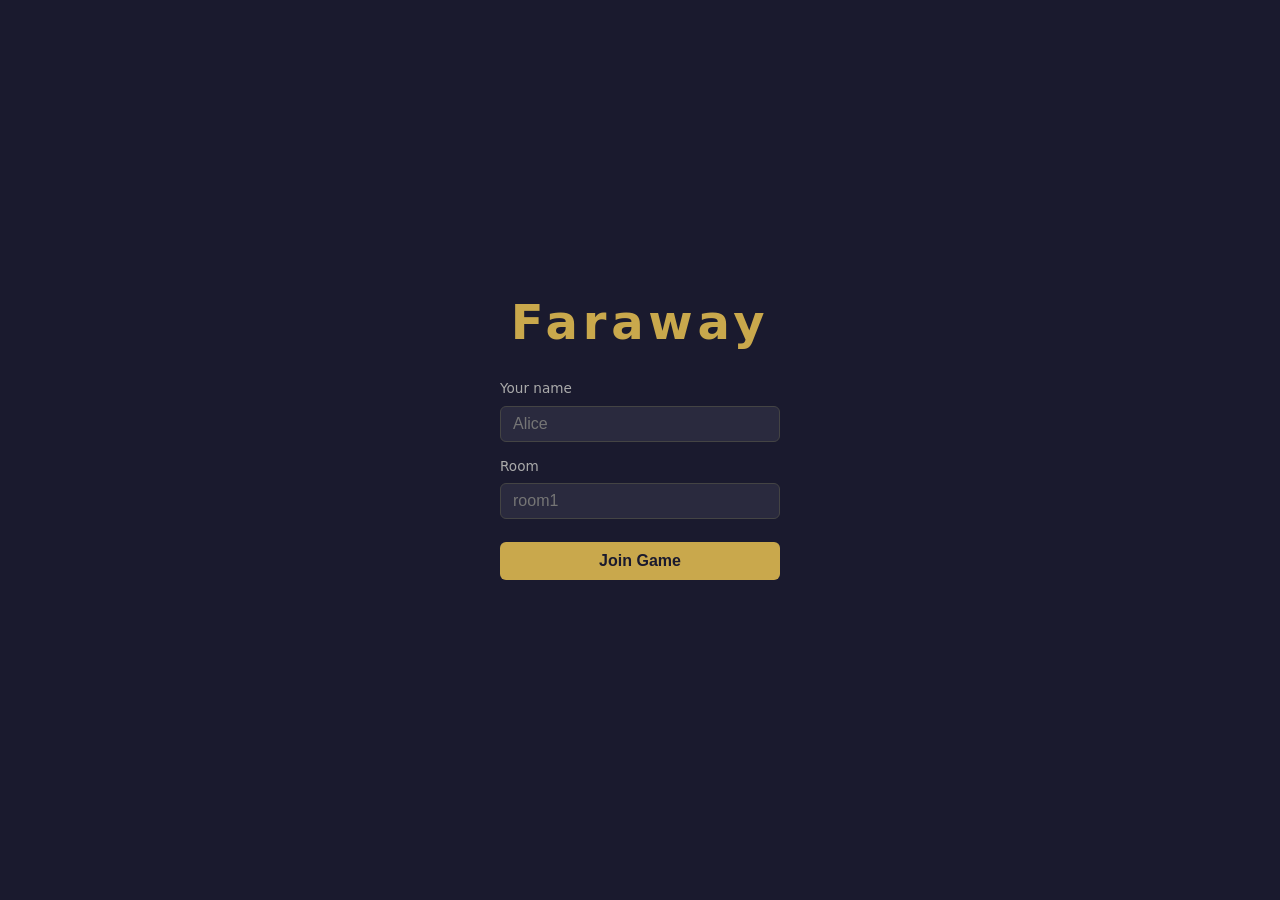
==== faraway-client/index.html @ e0d93aa5 "feat: add scoring UI with card-by-card reveal and per-card breakdown Server: add score_player_detail" ====
<!DOCTYPE html>
<html lang="en">
<head>
  <meta charset="UTF-8">
  <meta name="viewport" content="width=device-width, initial-scale=1.0">
  <title>Faraway</title>
  <link rel="stylesheet" href="style.css">
</head>
<body>

  <!-- Lobby -->
  <div id="lobby">
    <h1>Faraway</h1>
    <div class="lobby-form">
      <label for="player-name">Your name</label>
      <input type="text" id="player-name" placeholder="Alice" maxlength="20">

      <label for="room-name">Room</label>
      <input type="text" id="room-name" placeholder="room1" maxlength="30">

      <button id="connect-btn">Join Game</button>
      <div id="lobby-status"></div>
    </div>
  </div>

  <!-- Game board (hidden until connected) -->
  <div id="game-board" class="hidden">

    <!-- Status bar -->
    <div id="status-bar">
      <span id="status-phase"></span>
      <span id="status-round"></span>
      <span id="status-deck">Deck: –</span>
      <span id="status-sanctuary-deck">Sanctuary: –</span>
    </div>

    <!-- Opponents area -->
    <div id="opponents-area"></div>

    <!-- Market -->
    <div id="market-area">
      <div id="market-label">Market</div>
      <div id="market-cards"></div>
    </div>

    <!-- My area -->
    <div id="my-area">
      <div id="my-tableau-row">
        <div id="my-tableau-label">Your tableau</div>
        <div id="my-tableau"></div>
        <div id="my-sanctuaries-label">Sanctuaries</div>
        <div id="my-sanctuaries"></div>
      </div>
      <div id="my-hand-row">
        <div id="my-hand-label">Your hand</div>
        <div id="my-hand"></div>
      </div>
    </div>

  </div>

  <!-- Sanctuary choice modal -->
  <div id="sanctuary-modal" class="hidden">
    <div id="sanctuary-modal-inner">
      <h2>Choose a Sanctuary</h2>
      <p>Keep one card. The rest are discarded.</p>
      <div id="sanctuary-choices"></div>
    </div>
  </div>

  <!-- Game over overlay -->
  <div id="game-over-overlay" class="hidden">

    <!-- Stage 1: card-by-card scoring reveal -->
    <div id="scoring-reveal" class="hidden">
      <div id="scoring-reveal-inner">
        <div id="scoring-header">
          <span id="scoring-title">Scoring</span>
          <span id="scoring-running-total">0 fame</span>
        </div>
        <div id="scoring-card-area">
          <div id="scoring-card-slot"></div>
          <div id="scoring-card-list"></div>
        </div>
        <div id="scoring-explanation"></div>
        <button id="scoring-next-btn">Reveal first card</button>
      </div>
    </div>

    <!-- Stage 2: final leaderboard -->
    <div id="game-over-inner" class="hidden">
      <h2>Game Over</h2>
      <div id="scores-list"></div>
      <button id="play-again-btn">Play Again</button>
    </div>

  </div>

  <script src="game.js"></script>
</body>
</html>
---- faraway-client/style.css ----
/* ── Reset & base ─────────────────────────────────────────────────────────── */

*, *::before, *::after { box-sizing: border-box; margin: 0; padding: 0; }

body {
  font-family: system-ui, sans-serif;
  background: #1a1a2e;
  color: #e0e0e0;
  min-height: 100vh;
}

.hidden { display: none !important; }

/* ── Lobby ────────────────────────────────────────────────────────────────── */

#lobby {
  display: flex;
  flex-direction: column;
  align-items: center;
  justify-content: center;
  min-height: 100vh;
  gap: 1.5rem;
}

#lobby h1 {
  font-size: 3rem;
  letter-spacing: 0.1em;
  color: #c9a84c;
}

.lobby-form {
  display: flex;
  flex-direction: column;
  gap: 0.6rem;
  width: 280px;
}

.lobby-form label {
  font-size: 0.85rem;
  color: #aaa;
  margin-top: 0.4rem;
}

.lobby-form input {
  padding: 0.5rem 0.75rem;
  border-radius: 6px;
  border: 1px solid #444;
  background: #2a2a3e;
  color: #e0e0e0;
  font-size: 1rem;
}

.lobby-form button {
  margin-top: 0.8rem;
  padding: 0.65rem;
  border-radius: 6px;
  border: none;
  background: #c9a84c;
  color: #1a1a2e;
  font-size: 1rem;
  font-weight: 600;
  cursor: pointer;
}

.lobby-form button:hover { background: #e0be6a; }
.lobby-form button:disabled { background: #666; cursor: default; }

#lobby-status {
  font-size: 0.85rem;
  color: #aaa;
  text-align: center;
  min-height: 1.2em;
}

/* ── Game board layout ────────────────────────────────────────────────────── */

#game-board {
  display: flex;
  flex-direction: column;
  height: 100vh;
  overflow: hidden;
}

/* ── Status bar ───────────────────────────────────────────────────────────── */

#status-bar {
  display: flex;
  align-items: center;
  gap: 1.5rem;
  padding: 0.4rem 1rem;
  background: #0d0d1e;
  border-bottom: 1px solid #333;
  font-size: 0.85rem;
  flex-shrink: 0;
}

#status-phase {
  font-weight: 600;
  color: #c9a84c;
  flex: 1;
}

#status-round { color: #aaa; }
#status-deck, #status-sanctuary-deck { color: #888; }

/* ── Opponents area ───────────────────────────────────────────────────────── */

#opponents-area {
  display: flex;
  gap: 0.75rem;
  padding: 0.5rem 1rem;
  background: #14142a;
  border-bottom: 1px solid #333;
  overflow-x: auto;
  flex-shrink: 0;
}

.opponent-panel {
  display: flex;
  flex-direction: column;
  gap: 0.3rem;
  min-width: 160px;
}

.opponent-name {
  font-size: 0.8rem;
  color: #aaa;
  font-weight: 600;
}

.opponent-tableau {
  display: flex;
  gap: 2px;
  flex-wrap: nowrap;
  overflow-x: auto;
}

.opponent-sanctuaries {
  display: flex;
  gap: 2px;
}

.opponent-meta {
  font-size: 0.75rem;
  color: #888;
}

/* ── Market area ──────────────────────────────────────────────────────────── */

#market-area {
  display: flex;
  align-items: center;
  gap: 0.75rem;
  padding: 0.5rem 1rem;
  background: #1a1a2e;
  border-bottom: 1px solid #333;
  flex-shrink: 0;
}

#market-label {
  font-size: 0.8rem;
  color: #888;
  width: 60px;
  flex-shrink: 0;
}

#market-cards {
  display: flex;
  gap: 6px;
  flex-wrap: nowrap;
  overflow-x: auto;
}

/* ── My area ──────────────────────────────────────────────────────────────── */

#my-area {
  flex: 1;
  display: flex;
  flex-direction: column;
  padding: 0.5rem 1rem;
  gap: 0.5rem;
  overflow: hidden;
}

#my-tableau-row {
  display: flex;
  align-items: center;
  gap: 0.5rem;
  flex-shrink: 0;
  overflow-x: auto;
}

#my-tableau-label, #my-sanctuaries-label {
  font-size: 0.75rem;
  color: #888;
  flex-shrink: 0;
}

#my-tableau, #my-sanctuaries {
  display: flex;
  gap: 4px;
}

#my-hand-row {
  display: flex;
  align-items: center;
  gap: 0.75rem;
  flex: 1;
}

#my-hand-label {
  font-size: 0.8rem;
  color: #aaa;
  flex-shrink: 0;
}

#my-hand {
  display: flex;
  gap: 8px;
  flex-wrap: nowrap;
}

/* ── Card ─────────────────────────────────────────────────────────────────── */

.card {
  border-radius: 5px;
  overflow: hidden;
  flex-shrink: 0;
  position: relative;
  border: 2px solid transparent;
  cursor: default;
}

.card img {
  display: block;
  width: 100%;
  height: 100%;
  object-fit: cover;
}

/* Size variants — region tiles are square (300×300), sanctuary tiles are portrait */
.card.sm  { width: 44px;  height: 44px; }
.card.md  { width: 66px;  height: 66px; }
.card.lg  { width: 90px;  height: 90px; }

/* Sanctuary cards are portrait (189×291 ≈ 2:3) */
.card.sanctuary { width: 44px; height: 68px; }
.card.sanctuary.md { width: 60px; height: 92px; }
.card.sanctuary.lg { width: 80px; height: 123px; }

/* Playable hand card */
.card.playable {
  cursor: pointer;
  border-color: #c9a84c;
}
.card.playable:hover {
  border-color: #fff;
  transform: translateY(-6px);
  transition: transform 0.1s;
}

/* Draftable market card */
.card.draftable {
  cursor: pointer;
  border-color: #4caf8a;
}
.card.draftable:hover {
  border-color: #fff;
  transform: translateY(-4px);
  transition: transform 0.1s;
}

/* Already played indicator */
.card.played-overlay::after {
  content: '✓';
  position: absolute;
  inset: 0;
  background: rgba(0,0,0,0.45);
  display: flex;
  align-items: center;
  justify-content: center;
  color: #c9a84c;
  font-size: 1.5rem;
}

/* Waiting-for indicator */
.card.waiting-overlay::after {
  content: '?';
  position: absolute;
  inset: 0;
  background: rgba(0,0,0,0.55);
  display: flex;
  align-items: center;
  justify-content: center;
  color: #aaa;
  font-size: 1.2rem;
}

/* ── Sanctuary modal ──────────────────────────────────────────────────────── */

#sanctuary-modal {
  position: fixed;
  inset: 0;
  background: rgba(0,0,0,0.75);
  display: flex;
  align-items: center;
  justify-content: center;
  z-index: 100;
}

#sanctuary-modal-inner {
  background: #1a1a2e;
  border: 1px solid #444;
  border-radius: 10px;
  padding: 1.5rem 2rem;
  text-align: center;
  max-width: 90vw;
}

#sanctuary-modal-inner h2 {
  color: #c9a84c;
  margin-bottom: 0.4rem;
}

#sanctuary-modal-inner p {
  color: #aaa;
  font-size: 0.85rem;
  margin-bottom: 1rem;
}

#sanctuary-choices {
  display: flex;
  gap: 10px;
  justify-content: center;
  flex-wrap: wrap;
}

.sanctuary-choice-card {
  cursor: pointer;
  border-radius: 6px;
  overflow: hidden;
  border: 3px solid transparent;
  width: 80px;
  height: 123px;
  flex-shrink: 0;
}

.sanctuary-choice-card img {
  display: block;
  width: 100%;
  height: 100%;
  object-fit: cover;
}

.sanctuary-choice-card:hover {
  border-color: #c9a84c;
  transform: translateY(-4px);
  transition: transform 0.1s;
}

/* ── Game over overlay ────────────────────────────────────────────────────── */

#game-over-overlay {
  position: fixed;
  inset: 0;
  background: rgba(0,0,0,0.8);
  display: flex;
  align-items: center;
  justify-content: center;
  z-index: 200;
}

#game-over-inner {
  background: #1a1a2e;
  border: 1px solid #c9a84c;
  border-radius: 12px;
  padding: 2rem 2.5rem;
  text-align: center;
  min-width: 260px;
}

#game-over-inner h2 {
  color: #c9a84c;
  font-size: 1.8rem;
  margin-bottom: 1rem;
}

#scores-list {
  display: flex;
  flex-direction: column;
  gap: 0.5rem;
  margin-bottom: 1.5rem;
}

.score-row {
  display: flex;
  justify-content: space-between;
  gap: 2rem;
  font-size: 1rem;
}

.score-row.winner {
  color: #c9a84c;
  font-weight: 700;
}

.score-row .tiebreaker {
  font-size: 0.75rem;
  color: #888;
}

#play-again-btn {
  padding: 0.6rem 1.5rem;
  border-radius: 6px;
  border: none;
  background: #c9a84c;
  color: #1a1a2e;
  font-size: 1rem;
  font-weight: 600;
  cursor: pointer;
}

#play-again-btn:hover { background: #e0be6a; }

/* ── Scoring reveal ──────────────────────────────────────────────────────── */

#scoring-reveal {
  display: flex;
  align-items: center;
  justify-content: center;
  width: 100%;
  height: 100%;
}

#scoring-reveal-inner {
  background: #1a1a2e;
  border: 1px solid #c9a84c;
  border-radius: 12px;
  padding: 1.5rem 2rem;
  display: flex;
  flex-direction: column;
  align-items: center;
  gap: 1rem;
  min-width: 320px;
  max-width: 90vw;
}

#scoring-header {
  display: flex;
  justify-content: space-between;
  align-items: baseline;
  width: 100%;
}

#scoring-title {
  font-size: 1rem;
  color: #aaa;
}

#scoring-running-total {
  font-size: 1.4rem;
  font-weight: 700;
  color: #c9a84c;
}

#scoring-card-area {
  display: flex;
  flex-direction: column;
  align-items: center;
  gap: 0.75rem;
  width: 100%;
}

/* The big card being revealed */
.card.scoring-reveal-card {
  width: 120px;
  height: 120px;
  border: 3px solid #c9a84c;
  animation: card-pop 0.15s ease-out;
}

.card.scoring-reveal-card.sanctuary {
  width: 100px;
  height: 154px;
}

@keyframes card-pop {
  from { transform: scale(0.85); opacity: 0.4; }
  to   { transform: scale(1);    opacity: 1; }
}

/* Score badge overlaid on the card */
.score-badge {
  position: absolute;
  bottom: 4px;
  right: 4px;
  border-radius: 4px;
  padding: 2px 6px;
  font-size: 0.9rem;
  font-weight: 700;
  pointer-events: none;
}

.score-badge.positive {
  background: #c9a84c;
  color: #1a1a2e;
}

.score-badge.zero {
  background: #444;
  color: #888;
}

/* History row: previously revealed cards */
#scoring-card-list {
  display: flex;
  gap: 4px;
  flex-wrap: wrap;
  justify-content: center;
  min-height: 50px;
}

.scoring-history-card {
  position: relative;
}

.score-badge-sm {
  position: absolute;
  bottom: 2px;
  right: 2px;
  border-radius: 3px;
  padding: 1px 3px;
  font-size: 0.6rem;
  font-weight: 700;
  pointer-events: none;
}

.score-badge-sm.positive {
  background: #c9a84c;
  color: #1a1a2e;
}

.score-badge-sm.zero {
  background: #333;
  color: #666;
}

#scoring-explanation {
  font-size: 1rem;
  color: #e0e0e0;
  text-align: center;
  min-height: 1.4em;
}

#scoring-next-btn {
  padding: 0.6rem 1.5rem;
  border-radius: 6px;
  border: none;
  background: #c9a84c;
  color: #1a1a2e;
  font-size: 1rem;
  font-weight: 600;
  cursor: pointer;
}

#scoring-next-btn:hover { background: #e0be6a; }
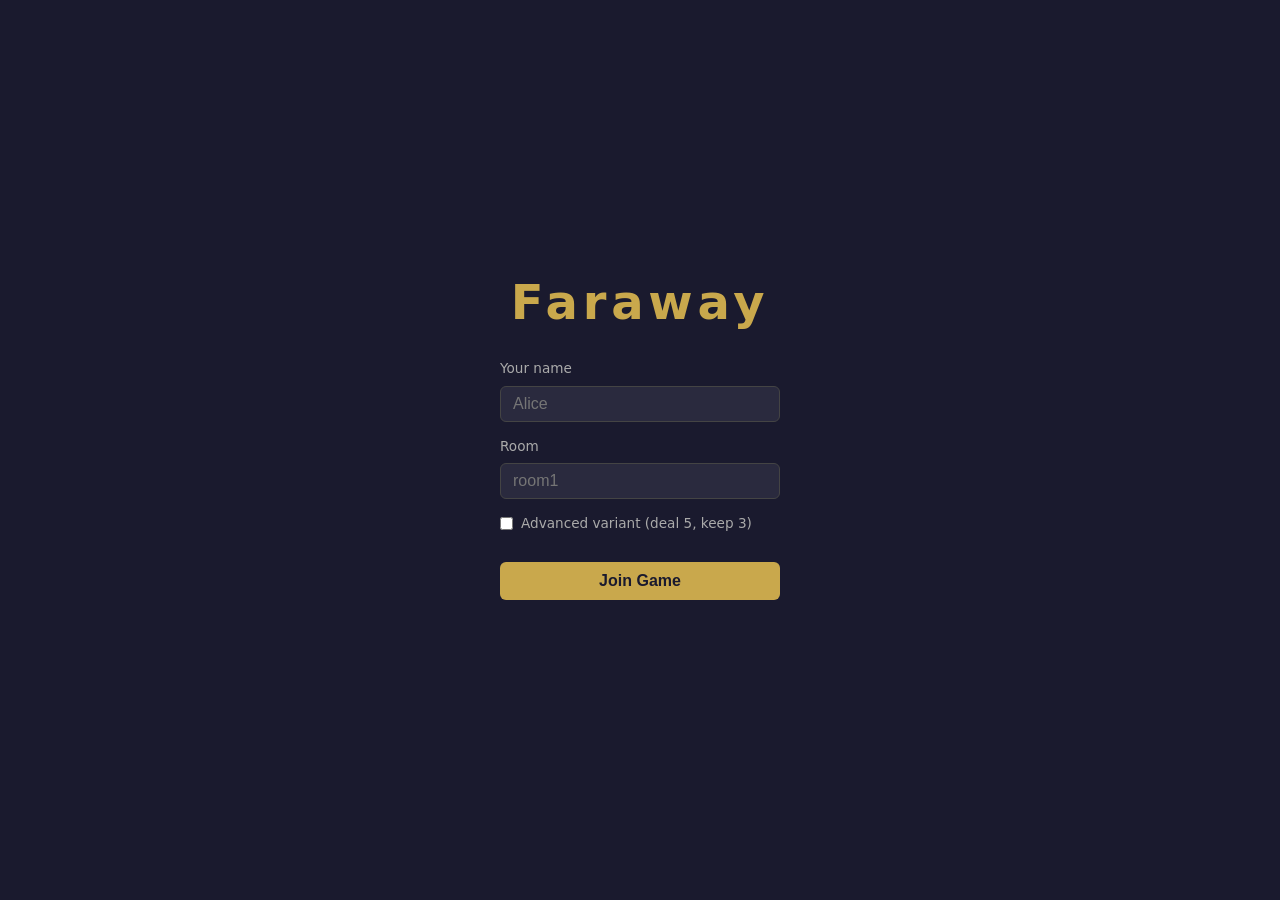
==== commit a05c5558: "feat: advanced setup variant (deal 5, keep 3) Server: new AdvancedSetup phase, KeepCards action, Sta" ====
--- a/faraway-client/index.html
+++ b/faraway-client/index.html
@@ -17,6 +17,11 @@
 
       <label for="room-name">Room</label>
       <input type="text" id="room-name" placeholder="room1" maxlength="30">
+
+      <label class="checkbox-label">
+        <input type="checkbox" id="advanced-variant">
+        Advanced variant (deal 5, keep 3)
+      </label>
 
       <button id="connect-btn">Join Game</button>
       <div id="lobby-status"></div>
@@ -59,6 +64,16 @@
 
   </div>
 
+  <!-- Advanced setup modal: pick 3 from 5 -->
+  <div id="advanced-modal" class="hidden">
+    <div id="advanced-modal-inner">
+      <h2>Advanced Setup</h2>
+      <p>Choose 3 cards to keep. The other 2 will be shuffled back into the deck.</p>
+      <div id="advanced-choices"></div>
+      <button id="advanced-confirm-btn" disabled>Keep selected (0 / 3)</button>
+    </div>
+  </div>
+
   <!-- Sanctuary choice modal -->
   <div id="sanctuary-modal" class="hidden">
     <div id="sanctuary-modal-inner">
--- a/faraway-client/style.css
+++ b/faraway-client/style.css
@@ -358,6 +358,69 @@
   transition: transform 0.1s;
 }
 
+/* ── Advanced setup modal ─────────────────────────────────────────────────── */
+
+#advanced-modal {
+  position: fixed;
+  inset: 0;
+  background: rgba(0,0,0,0.75);
+  display: flex;
+  align-items: center;
+  justify-content: center;
+  z-index: 100;
+}
+
+#advanced-modal-inner {
+  background: #1a1a2e;
+  border: 1px solid #444;
+  border-radius: 10px;
+  padding: 1.5rem 2rem;
+  max-width: 90vw;
+}
+
+#advanced-modal-inner h2 { color: #c9a84c; margin-bottom: 0.4rem; }
+#advanced-modal-inner p  { color: #aaa; font-size: 0.85rem; margin-bottom: 1rem; }
+
+#advanced-choices {
+  display: flex;
+  gap: 0.75rem;
+  flex-wrap: wrap;
+  margin-bottom: 1rem;
+}
+
+#advanced-choices .card.selected {
+  border: 3px solid #c9a84c;
+  transform: translateY(-6px);
+  transition: transform 0.1s;
+}
+
+#advanced-confirm-btn {
+  display: block;
+  margin: 0 auto;
+  padding: 0.5rem 1.4rem;
+  background: #c9a84c;
+  color: #1a1a2e;
+  border: none;
+  border-radius: 6px;
+  font-weight: 700;
+  cursor: pointer;
+}
+
+#advanced-confirm-btn:disabled {
+  background: #555;
+  color: #aaa;
+  cursor: default;
+}
+
+.checkbox-label {
+  display: flex;
+  align-items: center;
+  gap: 0.5rem;
+  color: #ccc;
+  font-size: 0.9rem;
+  margin-bottom: 0.5rem;
+}
+
 /* ── Game over overlay ────────────────────────────────────────────────────── */
 
 #game-over-overlay {
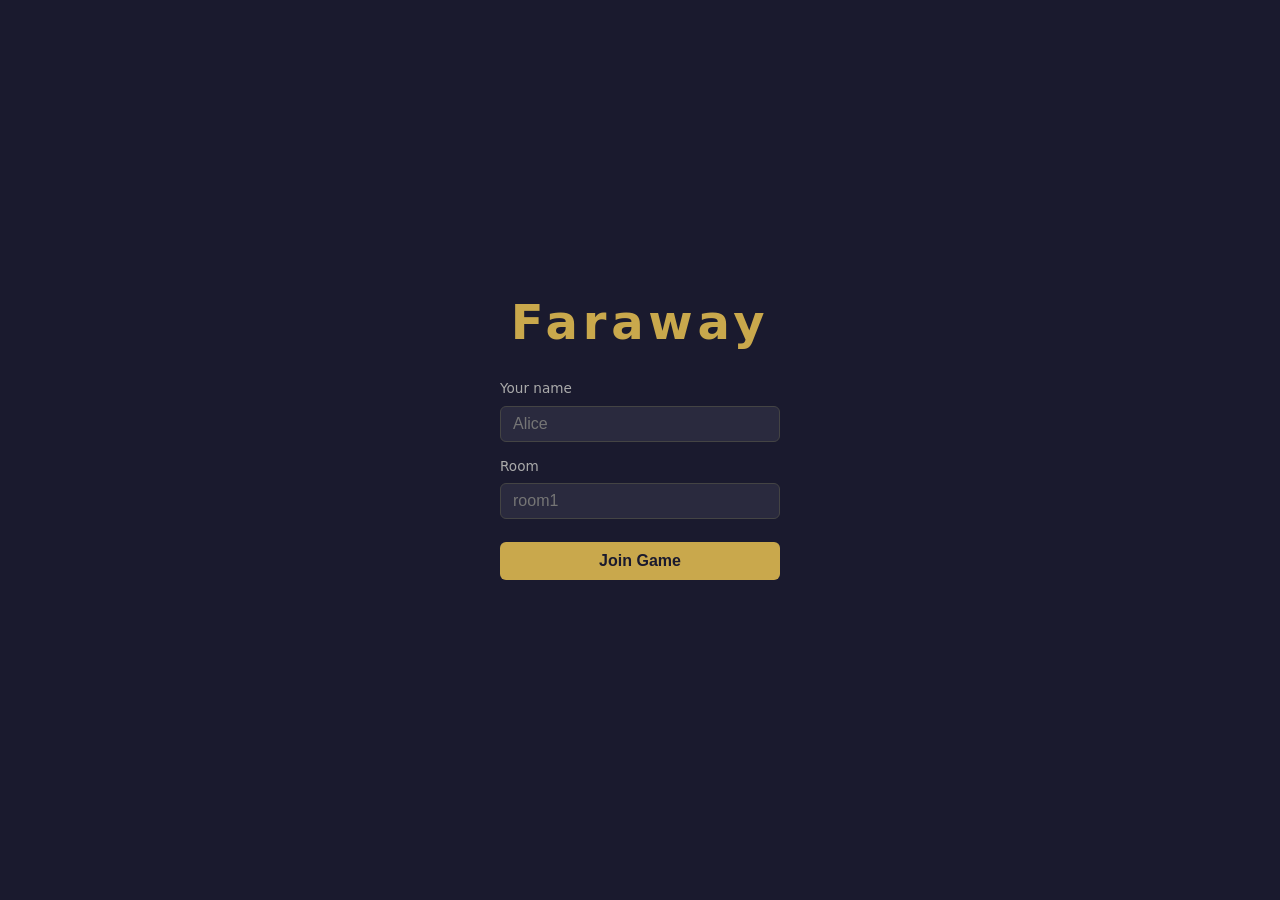
==== commit cf766a25: "refactor: remove advanced variant toggle from lobby screen The toggle now only lives in the waiting " ====
--- a/faraway-client/index.html
+++ b/faraway-client/index.html
@@ -18,11 +18,6 @@
       <label for="room-name">Room</label>
       <input type="text" id="room-name" placeholder="room1" maxlength="30">
 
-      <label class="checkbox-label">
-        <input type="checkbox" id="advanced-variant">
-        Advanced variant (deal 5, keep 3)
-      </label>
-
       <button id="connect-btn">Join Game</button>
       <div id="lobby-status"></div>
     </div>
@@ -30,6 +25,21 @@
 
   <!-- Game board (hidden until connected) -->
   <div id="game-board" class="hidden">
+
+    <!-- Waiting room (shown before game starts) -->
+    <div id="waiting-room" class="hidden">
+      <h1>Faraway</h1>
+      <div id="waiting-room-name"></div>
+      <div id="waiting-players"></div>
+      <div id="waiting-controls">
+        <label class="checkbox-label">
+          <input type="checkbox" id="waiting-advanced">
+          Advanced variant (deal 5, keep 3)
+        </label>
+        <button id="waiting-start-btn">Start Game</button>
+      </div>
+      <div id="waiting-hint"></div>
+    </div>
 
     <!-- Status bar -->
     <div id="status-bar">
@@ -44,7 +54,7 @@
 
     <!-- Market -->
     <div id="market-area">
-      <div id="market-label">Market</div>
+      <div id="market-label">Draft Market</div>
       <div id="market-cards"></div>
     </div>
 
@@ -53,6 +63,8 @@
       <div id="my-tableau-row">
         <div id="my-tableau-label">Your tableau</div>
         <div id="my-tableau"></div>
+      </div>
+      <div id="my-sanctuaries-row">
         <div id="my-sanctuaries-label">Sanctuaries</div>
         <div id="my-sanctuaries"></div>
       </div>
@@ -83,33 +95,10 @@
     </div>
   </div>
 
-  <!-- Game over overlay -->
-  <div id="game-over-overlay" class="hidden">
-
-    <!-- Stage 1: card-by-card scoring reveal -->
-    <div id="scoring-reveal" class="hidden">
-      <div id="scoring-reveal-inner">
-        <div id="scoring-header">
-          <span id="scoring-title">Scoring</span>
-          <span id="scoring-running-total">0 fame</span>
-        </div>
-        <div id="scoring-card-area">
-          <div id="scoring-card-slot"></div>
-          <div id="scoring-card-list"></div>
-        </div>
-        <div id="scoring-explanation"></div>
-        <button id="scoring-next-btn">Reveal first card</button>
-      </div>
-    </div>
-
-    <!-- Stage 2: final leaderboard -->
-    <div id="game-over-inner" class="hidden">
-      <h2>Game Over</h2>
-      <div id="scores-list"></div>
-      <button id="play-again-btn">Play Again</button>
-    </div>
-
-  </div>
+  <!-- Tap-to-zoom backdrop (mobile only, hidden by default) -->
+  <div id="card-zoom-backdrop" class="hidden"></div>
+  <!-- Card hover zoom popover (shared, repositioned via JS) -->
+  <div id="card-zoom"><img src="" alt=""></div>
 
   <script src="game.js"></script>
 </body>
--- a/faraway-client/style.css
+++ b/faraway-client/style.css
@@ -72,12 +72,97 @@
   min-height: 1.2em;
 }
 
+/* ── Waiting room ─────────────────────────────────────────────────────────── */
+
+#waiting-room {
+  display: flex;
+  flex-direction: column;
+  align-items: center;
+  justify-content: center;
+  min-height: 100vh;
+  gap: 1.2rem;
+}
+
+#waiting-room h1 {
+  font-size: 3rem;
+  letter-spacing: 0.1em;
+  color: #c9a84c;
+  margin: 0;
+}
+
+#waiting-room-name {
+  font-size: 1rem;
+  color: #888;
+  letter-spacing: 0.05em;
+}
+
+#waiting-players {
+  display: flex;
+  flex-direction: column;
+  align-items: center;
+  gap: 0.4rem;
+  margin: 0.8rem 0;
+  min-width: 200px;
+}
+
+.waiting-player {
+  padding: 0.5rem 1.2rem;
+  background: #2a2a3e;
+  border: 1px solid #444;
+  border-radius: 8px;
+  font-size: 1rem;
+  color: #e0e0e0;
+  width: 100%;
+  text-align: center;
+}
+
+.waiting-player.host {
+  border-color: #c9a84c;
+  color: #c9a84c;
+}
+
+#waiting-controls {
+  display: flex;
+  flex-direction: column;
+  align-items: center;
+  gap: 0.8rem;
+  margin-top: 0.5rem;
+}
+
+#waiting-controls .checkbox-label {
+  font-size: 0.9rem;
+  color: #aaa;
+  cursor: pointer;
+}
+
+#waiting-start-btn {
+  padding: 0.7rem 2rem;
+  border-radius: 8px;
+  border: none;
+  background: #c9a84c;
+  color: #1a1a2e;
+  font-size: 1.1rem;
+  font-weight: 700;
+  cursor: pointer;
+  transition: background 0.15s;
+}
+
+#waiting-start-btn:hover { background: #e0be6a; }
+#waiting-start-btn:disabled { background: #555; color: #999; cursor: default; }
+
+#waiting-hint {
+  font-size: 0.9rem;
+  color: #888;
+  font-style: italic;
+}
+
 /* ── Game board layout ────────────────────────────────────────────────────── */
 
 #game-board {
   display: flex;
   flex-direction: column;
   height: 100vh;
+  height: 100dvh;
   overflow: hidden;
 }
 
@@ -107,7 +192,7 @@
 
 #opponents-area {
   display: flex;
-  gap: 0.75rem;
+  gap: 0.6rem;
   padding: 0.5rem 1rem;
   background: #14142a;
   border-bottom: 1px solid #333;
@@ -118,14 +203,21 @@
 .opponent-panel {
   display: flex;
   flex-direction: column;
-  gap: 0.3rem;
-  min-width: 160px;
+  gap: 0.25rem;
+  min-width: 140px;
+  background: #1a1a30;
+  border: 1px solid #2a2a44;
+  border-radius: 8px;
+  padding: 0.4rem 0.5rem;
 }
 
 .opponent-name {
-  font-size: 0.8rem;
-  color: #aaa;
+  font-size: 0.75rem;
+  color: #bbb;
   font-weight: 600;
+  border-bottom: 1px solid #2a2a44;
+  padding-bottom: 0.2rem;
+  margin-bottom: 0.1rem;
 }
 
 .opponent-tableau {
@@ -141,8 +233,8 @@
 }
 
 .opponent-meta {
-  font-size: 0.75rem;
-  color: #888;
+  font-size: 0.7rem;
+  color: #666;
 }
 
 /* ── Market area ──────────────────────────────────────────────────────────── */
@@ -151,24 +243,28 @@
   display: flex;
   align-items: center;
   gap: 0.75rem;
-  padding: 0.5rem 1rem;
-  background: #1a1a2e;
-  border-bottom: 1px solid #333;
+  padding: 0.6rem 1rem;
+  background: #221d0a;
+  border-top: 2px solid #3d3010;
+  border-bottom: 2px solid #3d3010;
   flex-shrink: 0;
 }
 
 #market-label {
-  font-size: 0.8rem;
-  color: #888;
-  width: 60px;
+  font-size: 0.9rem;
+  font-weight: 600;
+  color: #c9a84c;
+  width: auto;
   flex-shrink: 0;
 }
 
 #market-cards {
   display: flex;
-  gap: 6px;
+  gap: 8px;
   flex-wrap: nowrap;
   overflow-x: auto;
+  flex: 1;
+  justify-content: center;
 }
 
 /* ── My area ──────────────────────────────────────────────────────────────── */
@@ -179,10 +275,18 @@
   flex-direction: column;
   padding: 0.5rem 1rem;
   gap: 0.5rem;
-  overflow: hidden;
+  overflow-y: auto;
 }
 
 #my-tableau-row {
+  display: flex;
+  align-items: center;
+  gap: 0.5rem;
+  flex-shrink: 0;
+  overflow-x: auto;
+}
+
+#my-sanctuaries-row {
   display: flex;
   align-items: center;
   gap: 0.5rem;
@@ -223,7 +327,7 @@
 /* ── Card ─────────────────────────────────────────────────────────────────── */
 
 .card {
-  border-radius: 5px;
+  border-radius: 10%;
   overflow: hidden;
   flex-shrink: 0;
   position: relative;
@@ -242,11 +346,13 @@
 .card.sm  { width: 44px;  height: 44px; }
 .card.md  { width: 66px;  height: 66px; }
 .card.lg  { width: 90px;  height: 90px; }
+.card.xl  { width: 120px; height: 120px; }
 
 /* Sanctuary cards are portrait (189×291 ≈ 2:3) */
 .card.sanctuary { width: 44px; height: 68px; }
 .card.sanctuary.md { width: 60px; height: 92px; }
 .card.sanctuary.lg { width: 80px; height: 123px; }
+.card.sanctuary.xl { width: 100px; height: 154px; }
 
 /* Playable hand card */
 .card.playable {
@@ -259,15 +365,23 @@
   transition: transform 0.1s;
 }
 
-/* Draftable market card */
+/* Draftable market card — bold glow + pulse animation */
 .card.draftable {
   cursor: pointer;
-  border-color: #4caf8a;
+  border-color: #c9a84c;
+  box-shadow: 0 0 12px rgba(201, 168, 76, 0.5), 0 0 24px rgba(201, 168, 76, 0.2);
+  animation: draft-pulse 1.5s ease-in-out infinite;
+}
+@keyframes draft-pulse {
+  0%, 100% { box-shadow: 0 0 12px rgba(201, 168, 76, 0.5), 0 0 24px rgba(201, 168, 76, 0.2); }
+  50% { box-shadow: 0 0 18px rgba(201, 168, 76, 0.7), 0 0 36px rgba(201, 168, 76, 0.35); }
 }
 .card.draftable:hover {
   border-color: #fff;
-  transform: translateY(-4px);
-  transition: transform 0.1s;
+  transform: translateY(-6px);
+  box-shadow: 0 6px 20px rgba(201, 168, 76, 0.6);
+  animation: none;
+  transition: transform 0.1s, box-shadow 0.1s;
 }
 
 /* Already played indicator */
@@ -337,7 +451,7 @@
 
 .sanctuary-choice-card {
   cursor: pointer;
-  border-radius: 6px;
+  border-radius: 10%;
   overflow: hidden;
   border: 3px solid transparent;
   width: 80px;
@@ -421,134 +535,26 @@
   margin-bottom: 0.5rem;
 }
 
-/* ── Game over overlay ────────────────────────────────────────────────────── */
-
-#game-over-overlay {
-  position: fixed;
-  inset: 0;
-  background: rgba(0,0,0,0.8);
-  display: flex;
-  align-items: center;
-  justify-content: center;
-  z-index: 200;
-}
-
-#game-over-inner {
-  background: #1a1a2e;
-  border: 1px solid #c9a84c;
-  border-radius: 12px;
-  padding: 2rem 2.5rem;
-  text-align: center;
-  min-width: 260px;
-}
-
-#game-over-inner h2 {
-  color: #c9a84c;
-  font-size: 1.8rem;
-  margin-bottom: 1rem;
-}
-
-#scores-list {
-  display: flex;
-  flex-direction: column;
-  gap: 0.5rem;
-  margin-bottom: 1.5rem;
-}
-
-.score-row {
-  display: flex;
-  justify-content: space-between;
-  gap: 2rem;
-  font-size: 1rem;
-}
-
-.score-row.winner {
-  color: #c9a84c;
-  font-weight: 700;
-}
-
-.score-row .tiebreaker {
-  font-size: 0.75rem;
-  color: #888;
-}
-
-#play-again-btn {
-  padding: 0.6rem 1.5rem;
-  border-radius: 6px;
-  border: none;
-  background: #c9a84c;
-  color: #1a1a2e;
-  font-size: 1rem;
-  font-weight: 600;
-  cursor: pointer;
-}
-
-#play-again-btn:hover { background: #e0be6a; }
-
-/* ── Scoring reveal ──────────────────────────────────────────────────────── */
-
-#scoring-reveal {
-  display: flex;
-  align-items: center;
-  justify-content: center;
-  width: 100%;
-  height: 100%;
-}
-
-#scoring-reveal-inner {
-  background: #1a1a2e;
-  border: 1px solid #c9a84c;
-  border-radius: 12px;
-  padding: 1.5rem 2rem;
-  display: flex;
-  flex-direction: column;
-  align-items: center;
-  gap: 1rem;
-  min-width: 320px;
-  max-width: 90vw;
-}
-
-#scoring-header {
-  display: flex;
-  justify-content: space-between;
-  align-items: baseline;
-  width: 100%;
-}
-
-#scoring-title {
-  font-size: 1rem;
-  color: #aaa;
-}
-
-#scoring-running-total {
-  font-size: 1.4rem;
-  font-weight: 700;
-  color: #c9a84c;
-}
-
-#scoring-card-area {
-  display: flex;
-  flex-direction: column;
-  align-items: center;
-  gap: 0.75rem;
-  width: 100%;
-}
-
-/* The big card being revealed */
-.card.scoring-reveal-card {
-  width: 120px;
-  height: 120px;
-  border: 3px solid #c9a84c;
-  animation: card-pop 0.15s ease-out;
-}
-
-.card.scoring-reveal-card.sanctuary {
-  width: 100px;
-  height: 154px;
+/* ── Inline scoring ───────────────────────────────────────────────────────── */
+
+/* Face-down cards during scoring */
+.card.scoring-card-slot.face-down {
+  opacity: 0.7;
+  border-color: #333;
+}
+
+/* Revealed card with flip animation */
+.card.scoring-card-slot.scoring-revealed {
+  border-color: #555;
+}
+
+.card.scoring-card-slot.just-revealed {
+  border: 2px solid #c9a84c;
+  animation: card-pop 0.25s ease-out;
 }
 
 @keyframes card-pop {
-  from { transform: scale(0.85); opacity: 0.4; }
+  from { transform: scale(0.9); opacity: 0.4; }
   to   { transform: scale(1);    opacity: 1; }
 }
 
@@ -556,7 +562,7 @@
 .score-badge {
   position: absolute;
   bottom: 4px;
-  right: 4px;
+  left: 4px;
   border-radius: 4px;
   padding: 2px 6px;
   font-size: 0.9rem;
@@ -565,8 +571,8 @@
 }
 
 .score-badge.positive {
-  background: #c9a84c;
-  color: #1a1a2e;
+  background: rgba(0, 0, 0, 0.75);
+  color: #fff;
 }
 
 .score-badge.zero {
@@ -574,23 +580,35 @@
   color: #888;
 }
 
-/* History row: previously revealed cards */
-#scoring-card-list {
-  display: flex;
-  gap: 4px;
-  flex-wrap: wrap;
-  justify-content: center;
-  min-height: 50px;
-}
-
-.scoring-history-card {
-  position: relative;
+/* Live score badges (during gameplay, more subtle) */
+.score-badge.live {
+  font-size: 0.7rem;
+  padding: 1px 4px;
+  opacity: 0.85;
+}
+
+/* Floating score tooltip (click card to show) */
+#score-tip {
+  position: fixed;
+  transform: translate(-50%, -100%);
+  background: rgba(0, 0, 0, 0.92);
+  color: #fff;
+  font-size: 0.8rem;
+  padding: 5px 10px;
+  border-radius: 5px;
+  white-space: nowrap;
+  z-index: 400;
+  pointer-events: none;
+}
+
+#score-tip.hidden {
+  display: none;
 }
 
 .score-badge-sm {
   position: absolute;
   bottom: 2px;
-  right: 2px;
+  left: 2px;
   border-radius: 3px;
   padding: 1px 3px;
   font-size: 0.6rem;
@@ -599,8 +617,8 @@
 }
 
 .score-badge-sm.positive {
-  background: #c9a84c;
-  color: #1a1a2e;
+  background: rgba(0, 0, 0, 0.75);
+  color: #fff;
 }
 
 .score-badge-sm.zero {
@@ -608,22 +626,296 @@
   color: #666;
 }
 
-#scoring-explanation {
-  font-size: 1rem;
-  color: #e0e0e0;
-  text-align: center;
-  min-height: 1.4em;
-}
-
-#scoring-next-btn {
-  padding: 0.6rem 1.5rem;
+/* ── Scoring bar (below tableau during reveal) ───────────────────────────── */
+
+.scoring-bar {
+  display: flex;
+  align-items: center;
+  justify-content: space-between;
+  gap: 1rem;
+  padding: 0.6rem 1rem;
+  background: #1a1a30;
+  border: 1px solid #2a2a44;
+  border-radius: 8px;
+  flex-shrink: 0;
+}
+
+.scoring-bar-left {
+  display: flex;
+  align-items: baseline;
+  gap: 1rem;
+  flex: 1;
+  min-width: 0;
+}
+
+.scoring-bar-total {
+  font-size: 1.3rem;
+  font-weight: 700;
+  color: #c9a84c;
+  flex-shrink: 0;
+}
+
+.scoring-bar-explain {
+  font-size: 0.9rem;
+  color: #ccc;
+  white-space: nowrap;
+  overflow: hidden;
+  text-overflow: ellipsis;
+}
+
+.scoring-bar button,
+.play-again-btn {
+  padding: 0.5rem 1.2rem;
   border-radius: 6px;
   border: none;
   background: #c9a84c;
   color: #1a1a2e;
-  font-size: 1rem;
+  font-size: 0.9rem;
   font-weight: 600;
   cursor: pointer;
-}
-
-#scoring-next-btn:hover { background: #e0be6a; }
+  flex-shrink: 0;
+}
+
+.scoring-bar button:hover,
+.play-again-btn:hover {
+  background: #e0be6a;
+}
+
+/* ── Inline leaderboard (after scoring complete) ─────────────────────────── */
+
+#scoring-leaderboard {
+  display: flex;
+  flex-direction: column;
+  align-items: center;
+  gap: 0.75rem;
+  padding: 1rem;
+  background: #1a1a30;
+  border: 1px solid #c9a84c;
+  border-radius: 8px;
+  flex-shrink: 0;
+}
+
+.leaderboard-title {
+  font-size: 1.3rem;
+  font-weight: 700;
+  color: #c9a84c;
+}
+
+.leaderboard-rows {
+  display: flex;
+  flex-direction: column;
+  gap: 0.4rem;
+  width: 100%;
+  max-width: 400px;
+}
+
+.score-row {
+  display: flex;
+  justify-content: space-between;
+  gap: 2rem;
+  font-size: 1rem;
+}
+
+.score-row.winner {
+  color: #c9a84c;
+  font-weight: 700;
+}
+
+.score-row .tiebreaker {
+  font-size: 0.75rem;
+  color: #888;
+}
+
+/* ── Scoring table ────────────────────────────────────────────────────────── */
+
+#scoring-table {
+  flex-shrink: 0;
+  overflow-x: auto;
+}
+
+#scoring-table table {
+  border-collapse: collapse;
+  font-size: 0.8rem;
+  width: auto;
+}
+
+#scoring-table th,
+#scoring-table td {
+  padding: 0.25rem 0.5rem;
+  text-align: center;
+  border: 1px solid #2a2a44;
+}
+
+#scoring-table th {
+  background: #1a1a30;
+  color: #aaa;
+  font-weight: 600;
+}
+
+#scoring-table th.me {
+  color: #c9a84c;
+}
+
+#scoring-table .row-label {
+  text-align: right;
+  color: #888;
+  font-size: 0.7rem;
+  white-space: nowrap;
+}
+
+#scoring-table .pts {
+  font-weight: 600;
+  font-variant-numeric: tabular-nums;
+}
+
+#scoring-table .pts.positive {
+  color: #6fdc6f;
+}
+
+#scoring-table .pts.zero {
+  color: #555;
+}
+
+#scoring-table .pts.hidden-cell {
+  color: #333;
+}
+
+#scoring-table .pts.total {
+  color: #c9a84c;
+  font-size: 0.9rem;
+}
+
+#scoring-table .hidden-row {
+  opacity: 0.4;
+}
+
+#scoring-table .total-row {
+  border-top: 2px solid #c9a84c;
+}
+
+#scoring-table .total-row .row-label {
+  color: #c9a84c;
+  font-weight: 700;
+}
+
+/* ── Card hover zoom popover ─────────────────────────────────────────────── */
+
+#card-zoom {
+  position: fixed;
+  z-index: 500;
+  pointer-events: none;
+  border-radius: 10%;
+  overflow: hidden;
+  border: 2px solid #c9a84c;
+  box-shadow: 0 8px 32px rgba(0,0,0,0.7);
+  opacity: 0;
+  transition: opacity 0.1s;
+}
+
+#card-zoom.visible {
+  opacity: 1;
+}
+
+#card-zoom img {
+  display: block;
+  width: 100%;
+  height: 100%;
+  object-fit: cover;
+}
+
+/* Region zoom: 180×180 */
+#card-zoom.region {
+  width: 180px;
+  height: 180px;
+}
+
+/* Sanctuary zoom: portrait ratio */
+#card-zoom.sanctuary {
+  width: 140px;
+  height: 216px;
+}
+
+/* Tap-to-zoom backdrop (for touch devices) */
+#card-zoom-backdrop {
+  position: fixed;
+  inset: 0;
+  z-index: 499;
+  background: rgba(0,0,0,0.5);
+}
+
+/* ── Mobile (phone portrait) ─────────────────────────────────────────────── */
+
+@media (max-width: 600px) {
+
+  /* Lobby */
+  .lobby-form { width: 90%; }
+  #lobby h1 { font-size: 2rem; }
+
+  /* Status bar */
+  #status-bar {
+    gap: 0.5rem;
+    padding: 0.3rem 0.5rem;
+    font-size: 0.72rem;
+    flex-wrap: wrap;
+  }
+
+  /* Opponents */
+  #opponents-area { padding: 0.3rem 0.5rem; gap: 0.4rem; }
+  .opponent-panel { min-width: 90px; padding: 0.3rem 0.35rem; }
+  .opponent-name { font-size: 0.65rem; }
+  .opponent-meta { font-size: 0.6rem; }
+
+  /* Market */
+  #market-area { padding: 0.4rem 0.5rem; gap: 0.4rem; }
+  #market-label { display: none; }
+  #market-cards { gap: 4px; }
+
+  /* My area */
+  #my-area { padding: 0.3rem 0.5rem; gap: 0.3rem; }
+  #my-hand-row { gap: 0.4rem; }
+  #my-hand { gap: 4px; }
+  #my-hand-label, #my-tableau-label, #my-sanctuaries-label { font-size: 0.65rem; }
+
+  /* Card sizes — shrink ~40-45% */
+  .card.sm  { width: 30px;  height: 30px; }
+  .card.md  { width: 40px;  height: 40px; }
+  .card.lg  { width: 56px;  height: 56px; }
+  .card.xl  { width: 70px;  height: 70px; }
+
+  .card.sanctuary    { width: 30px; height: 46px; }
+  .card.sanctuary.md { width: 36px; height: 55px; }
+  .card.sanctuary.lg { width: 50px; height: 77px; }
+  .card.sanctuary.xl { width: 60px; height: 92px; }
+
+  /* Playable / draftable hover effects — disable transform on touch */
+  .card.playable:hover,
+  .card.draftable:hover { transform: none; }
+
+  /* Sanctuary choice modal */
+  #sanctuary-modal-inner { padding: 1rem 1rem; }
+  #sanctuary-modal-inner h2 { font-size: 1.1rem; }
+  .sanctuary-choice-card { width: 60px; height: 92px; }
+  .sanctuary-choice-card:hover { transform: none; }
+
+  /* Advanced setup modal */
+  #advanced-modal-inner { padding: 1rem 1rem; }
+  #advanced-modal-inner h2 { font-size: 1.1rem; }
+
+  /* Inline scoring */
+  .scoring-bar { padding: 0.4rem 0.6rem; gap: 0.5rem; }
+  .scoring-bar-total { font-size: 1rem; }
+  .scoring-bar-explain { font-size: 0.75rem; }
+  .scoring-bar button { padding: 0.4rem 0.8rem; font-size: 0.8rem; }
+  .score-row { gap: 1rem; font-size: 0.9rem; }
+  #scoring-leaderboard { padding: 0.75rem; }
+  .leaderboard-title { font-size: 1.1rem; }
+
+  /* Scoring table */
+  #scoring-table table { font-size: 0.7rem; }
+  #scoring-table th, #scoring-table td { padding: 0.15rem 0.3rem; }
+
+  /* Card zoom — smaller on mobile */
+  #card-zoom.region { width: 130px; height: 130px; }
+  #card-zoom.sanctuary { width: 100px; height: 154px; }
+
+}
